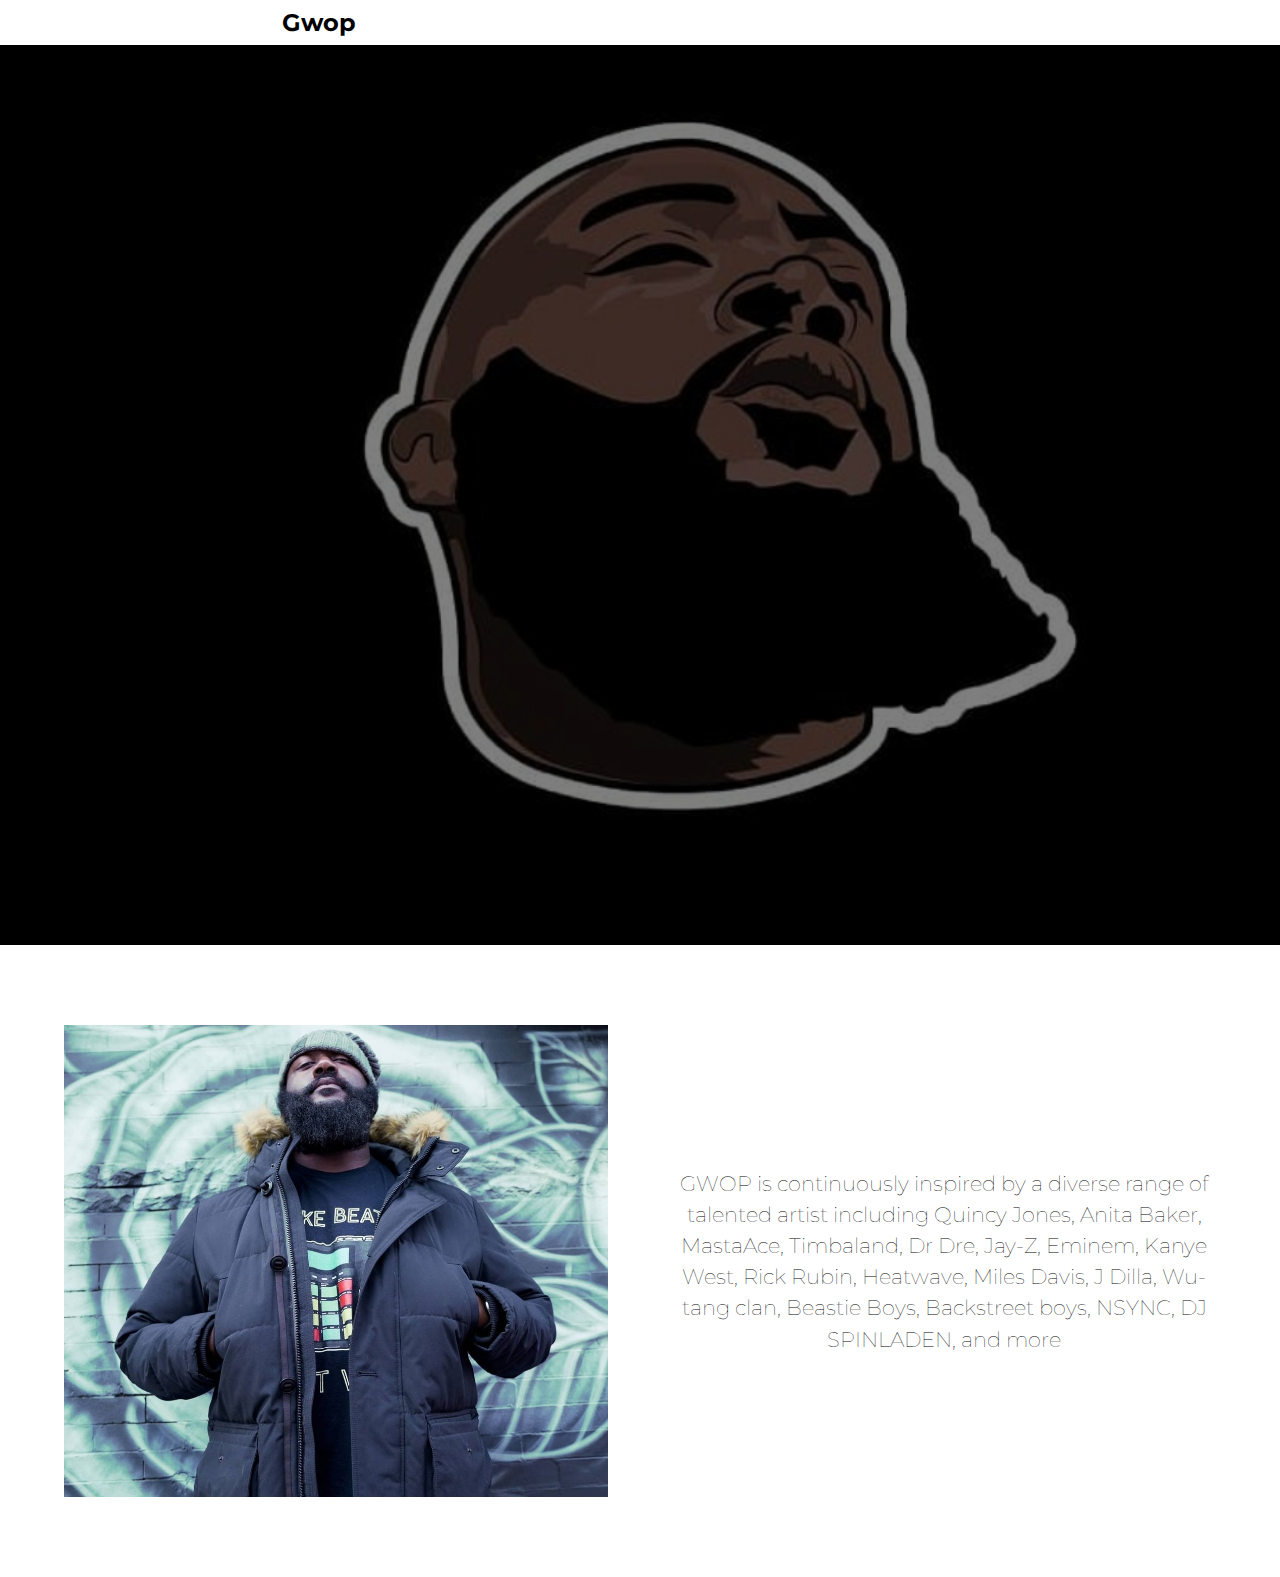
==== index.html @ ca5acf58 "first" ====
<!DOCTYPE html>
<html lang="en">
  <head>
    <meta charset="UTF-8" />
    <meta name="viewport" content="width=device-width, initial-scale=1.0" />
    <link rel="preconnect" href="https://fonts.googleapis.com" />
    <link rel="preconnect" href="https://fonts.gstatic.com" crossorigin />
    <link rel="preconnect" href="https://fonts.googleapis.com" />
    <link rel="preconnect" href="https://fonts.gstatic.com" crossorigin />
    <link rel="preconnect" href="https://fonts.googleapis.com" />
    <link rel="preconnect" href="https://fonts.gstatic.com" crossorigin />
    <link
      href="https://fonts.googleapis.com/css2?family=Montserrat:wght@300;400&display=swap"
      rel="stylesheet"
    />
    <link
      rel="stylesheet"
      href="https://cdnjs.cloudflare.com/ajax/libs/font-awesome/6.1.1/css/all.min.css"
      integrity="sha512-KfkfwYDsLkIlwQp6LFnl8zNdLGxu9YAA1QvwINks4PhcElQSvqcyVLLD9aMhXd13uQjoXtEKNosOWaZqXgel0g=="
      crossorigin="anonymous"
      referrerpolicy="no-referrer"
    />

    <link rel="stylesheet" href="style.css" />
    <title>Gwop</title>
  </head>
  <body>
    <nav>
      <div class="nav-container">
        <h2>Gwop</h2>
        <ul class="social-media">
          <li>
            <a href="https://www.instagram.com/gwop_files/?hl=en"
              ><i class="fa-brands fa-instagram fa-2x"></i
            ></a>
          </li>
          <li>
            <a
              href="https://twitter.com/The_Future_isME?t=1C3WZBpvTESBK0J8vCvY7g&s=09"
              ><i class="fa-brands fa-twitter fa-2x"></i
            ></a>
          </li>
          <li>
            <a href=" https://m.soundcloud.com/phede-celestin-782018856"
              ><i class="fa-brands fa-soundcloud fa-2x"></i
            ></a>
          </li>
        </ul>
      </div>
    </nav>

    <!-- Hero Section -->
    <section class="hero-section">
      <div class="hero-text">
        <h1>Gwop</h1>
        <p>
          GWOP is a Haitian-American music producer born and raised in East
          Flatbush, Brooklyn on February 8th, 1991. Alongside his two greatest
          influences, mother and brother, DJ SPINLADEN, GWOP pulls inspiration
          from his hometown—a melting pot of sound, culture, and music.
        </p>
      </div>
    </section>
    <!-- Section with info -->
    <section>
      <div class="info-section">
        <img src="./img/Screenshot_20220413-122522_Instagram.jpg" alt="man" />
        <p>
          GWOP is continuously inspired by a diverse range of talented artist
          including Quincy Jones, Anita Baker, MastaAce, Timbaland, Dr Dre,
          Jay-Z, Eminem, Kanye West, Rick Rubin, Heatwave, Miles Davis, J Dilla,
          Wu-tang clan, Beastie Boys, Backstreet boys, NSYNC, DJ SPINLADEN, and
          more
        </p>
      </div>
    </section>
  </body>
</html>
---- style.css ----
* {
  box-sizing: border-box;
  margin: 0;
  padding: 0;
}

body {
  font-family: 'Montserrat', sans-serif;
}

ul {
  list-style-type: none;
}

a {
  color: black;
  text-decoration-line: none;
  transition: color 0.5s;
}

a:hover {
  color: rgb(228, 228, 82);
}

/* Nav */

.nav-container {
  display: flex;
  justify-content: space-around;
  margin: 0.5rem 0;
}

.nav-container ul {
  display: flex;
  flex-direction: row;
}

.nav-container ul li {
  padding: 0 0.8rem;
}

/* Hero Section */
.hero-section {
  background-image: url('/img/Screenshot_20220413-122543_Instagram.jpg');
  height: 100vh;
  background-position: center;
  background-repeat: no-repeat;
  background-size: cover;
  position: relative;
}

.hero-section::before {
  content: '';
  position: absolute;
  height: 100%;
  width: 100%;
  background-color: rgba(0, 0, 0, 0.5);
  top: 0;
  left: 0;
  display: block;
}

.hero-text {
  animation: fade-slide-down 1.5s 0.5s cubic-bezier(0, 0.21, 0.41, 0.98)
    forwards;
  opacity: 0;
  display: flex;
  flex-direction: column;
  text-align: center;
  justify-content: center;
  align-items: center;
  color: rgb(247, 247, 90);
  min-height: 100vh;
  max-width: 1000px;
  margin: auto;
}

.hero-text h1 {
  font-size: 4rem;
  font-weight: lighter;
  z-index: 1;
}

.hero-text p {
  font-size: 1.5rem;
  font-weight: lighter;
  line-height: 1.5;
  z-index: 1;
}

/* Info Section */

.info-section {
  display: flex;
  margin: 5rem 2rem;
}
.info-section img {
  border-radius: 4px;
  width: 50%;
  padding: 0 2rem;
}

.info-section p {
  display: flex;
  justify-content: center;
  align-content: center;
  text-align: center;
  margin: auto;
  padding: 0 2rem;
  font-weight: 100;
  line-height: 1.5;
  font-size: 1.3rem;
}

/* Hero Animations */

@keyframes fade-slide-down {
  0% {
    opacity: 0;
    transform: translateY(-4rem);
  }

  100% {
    opacity: 1;
    transform: none;
  }
}
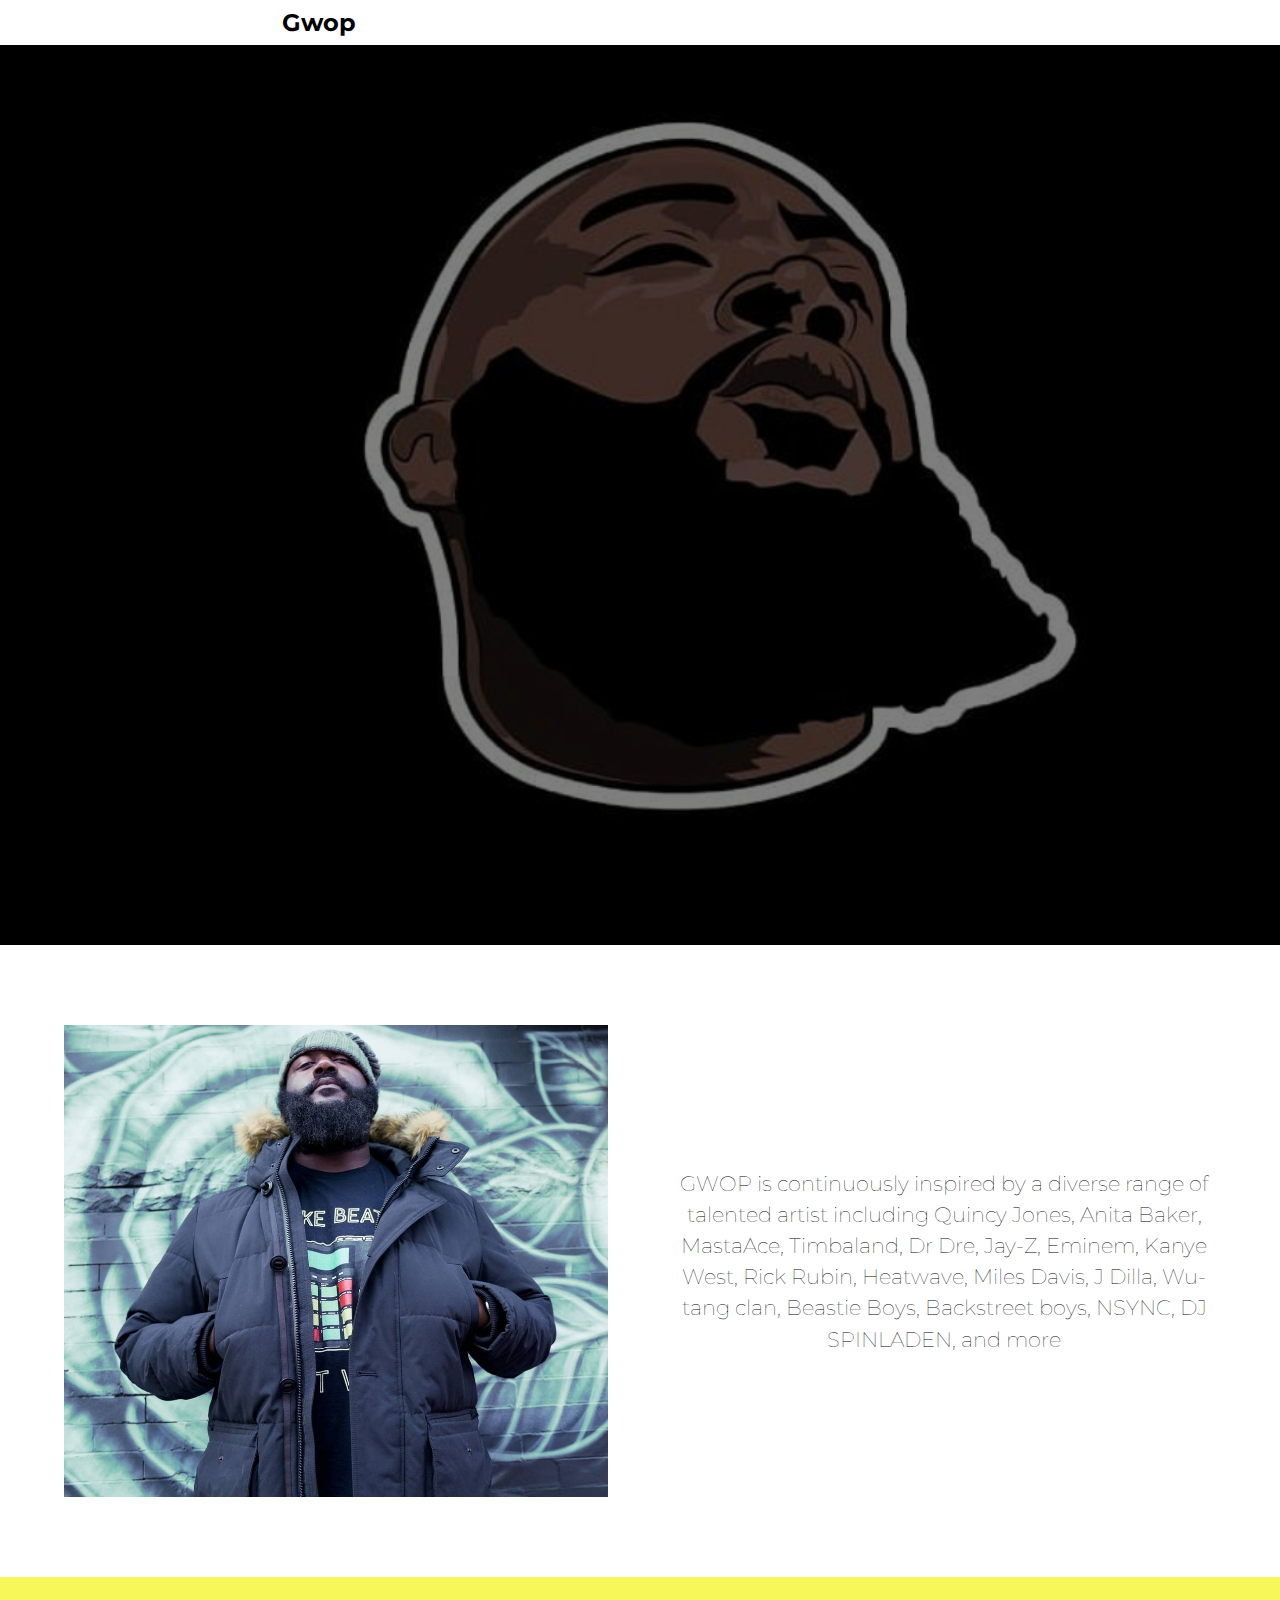
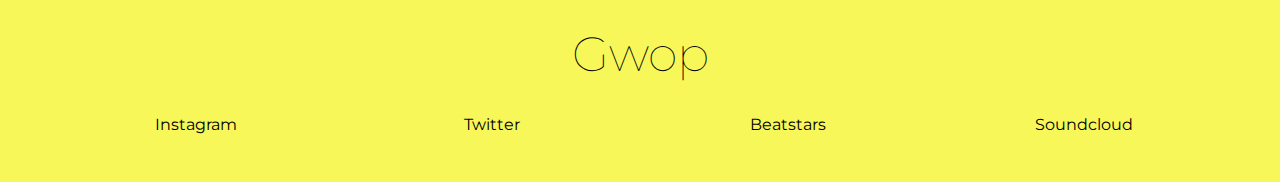
==== commit 85938f0e: "add footer" ====
--- a/index.html
+++ b/index.html
@@ -74,5 +74,24 @@
         </p>
       </div>
     </section>
+    <!-- Footer -->
+    <footer class="footer">
+      <h2>Gwop</h2>
+      <div class="social-media">
+        <a href="https://www.instagram.com/gwop_files/?hl=en"
+          >Instagram<i class="fa-brands fa-instagram fa-2x"></i
+        ></a>
+        <a
+          href="https://twitter.com/The_Future_isME?t=1C3WZBpvTESBK0J8vCvY7g&s=09"
+          >Twitter<i class="fa-brands fa-twitter fa-2x"></i
+        ></a>
+        <a href="https://www.beatstars.com/gwopfiles"
+          >Beatstars<i class="fa-solid fa-star fa-2x"></i
+        ></a>
+        <a href=" https://m.soundcloud.com/phede-celestin-782018856"
+          >Soundcloud<i class="fa-brands fa-soundcloud fa-2x"></i
+        ></a>
+      </div>
+    </footer>
   </body>
 </html>
--- a/style.css
+++ b/style.css
@@ -94,6 +94,7 @@
   display: flex;
   margin: 5rem 2rem;
 }
+
 .info-section img {
   border-radius: 4px;
   width: 50%;
@@ -112,6 +113,41 @@
   font-size: 1.3rem;
 }
 
+/* Footer */
+footer {
+  background-color: rgb(247, 247, 90);
+  padding: 3rem;
+}
+
+footer h2 {
+  font-size: 3rem;
+  font-weight: lighter;
+  display: flex;
+  justify-content: center;
+  align-content: center;
+  text-align: center;
+  margin: auto;
+  padding-bottom: 2rem;
+}
+
+footer .social-media {
+  display: grid;
+  grid-template-columns: repeat(4, 1fr);
+  justify-content: center;
+  align-items: center;
+  text-align: center;
+  margin: auto;
+}
+
+footer .social-media a {
+  display: flex;
+  flex-direction: column-reverse;
+}
+
+footer .social-media a:hover {
+  color: rgb(99, 99, 99);
+}
+
 /* Hero Animations */
 
 @keyframes fade-slide-down {
@@ -125,3 +161,5 @@
     transform: none;
   }
 }
+
+/* Mobile */
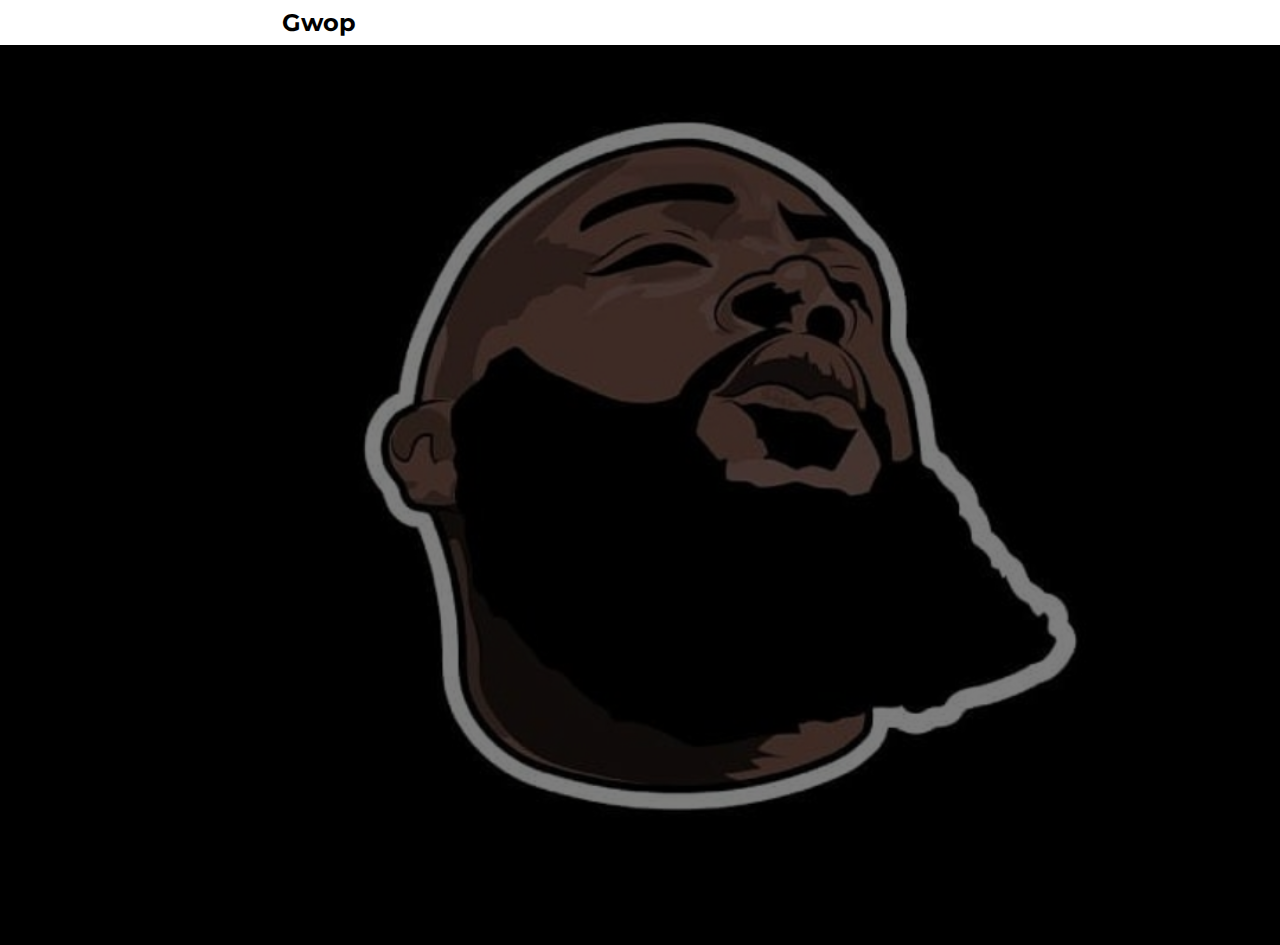
==== commit 1aa4bd76: "remove para from hero section." ====
--- a/index.html
+++ b/index.html
@@ -24,24 +24,29 @@
     <link rel="stylesheet" href="style.css" />
     <title>Gwop</title>
   </head>
-  <body>
+  <body style="overflow: hidden">
     <nav>
       <div class="nav-container">
-        <h2>Gwop</h2>
+        <h2><a href="index.html">Gwop</a></h2>
         <ul class="social-media">
           <li>
-            <a href="https://www.instagram.com/gwop_files/?hl=en"
+            <a
+              target="_blank"
+              href="https://www.instagram.com/gwop_files/?hl=en"
               ><i class="fa-brands fa-instagram fa-2x"></i
             ></a>
           </li>
           <li>
             <a
+              target="_blank"
               href="https://twitter.com/The_Future_isME?t=1C3WZBpvTESBK0J8vCvY7g&s=09"
               ><i class="fa-brands fa-twitter fa-2x"></i
             ></a>
           </li>
           <li>
-            <a href=" https://m.soundcloud.com/phede-celestin-782018856"
+            <a
+              target="_blank"
+              href=" https://m.soundcloud.com/phede-celestin-782018856"
               ><i class="fa-brands fa-soundcloud fa-2x"></i
             ></a>
           </li>
@@ -53,45 +58,8 @@
     <section class="hero-section">
       <div class="hero-text">
         <h1>Gwop</h1>
-        <p>
-          GWOP is a Haitian-American music producer born and raised in East
-          Flatbush, Brooklyn on February 8th, 1991. Alongside his two greatest
-          influences, mother and brother, DJ SPINLADEN, GWOP pulls inspiration
-          from his hometown—a melting pot of sound, culture, and music.
-        </p>
+        <button class="btn"><a href="about.html">About Gwop</a></button>
       </div>
     </section>
-    <!-- Section with info -->
-    <section>
-      <div class="info-section">
-        <img src="./img/Screenshot_20220413-122522_Instagram.jpg" alt="man" />
-        <p>
-          GWOP is continuously inspired by a diverse range of talented artist
-          including Quincy Jones, Anita Baker, MastaAce, Timbaland, Dr Dre,
-          Jay-Z, Eminem, Kanye West, Rick Rubin, Heatwave, Miles Davis, J Dilla,
-          Wu-tang clan, Beastie Boys, Backstreet boys, NSYNC, DJ SPINLADEN, and
-          more
-        </p>
-      </div>
-    </section>
-    <!-- Footer -->
-    <footer class="footer">
-      <h2>Gwop</h2>
-      <div class="social-media">
-        <a href="https://www.instagram.com/gwop_files/?hl=en"
-          >Instagram<i class="fa-brands fa-instagram fa-2x"></i
-        ></a>
-        <a
-          href="https://twitter.com/The_Future_isME?t=1C3WZBpvTESBK0J8vCvY7g&s=09"
-          >Twitter<i class="fa-brands fa-twitter fa-2x"></i
-        ></a>
-        <a href="https://www.beatstars.com/gwopfiles"
-          >Beatstars<i class="fa-solid fa-star fa-2x"></i
-        ></a>
-        <a href=" https://m.soundcloud.com/phede-celestin-782018856"
-          >Soundcloud<i class="fa-brands fa-soundcloud fa-2x"></i
-        ></a>
-      </div>
-    </footer>
   </body>
 </html>
--- a/style.css
+++ b/style.css
@@ -18,9 +18,9 @@
   transition: color 0.5s;
 }
 
-a:hover {
+/* a:hover {
   color: rgb(228, 228, 82);
-}
+} */
 
 /* Nav */
 
@@ -30,6 +30,10 @@
   margin: 0.5rem 0;
 }
 
+.nav-container a:hover {
+  color: rgb(228, 228, 82);
+}
+
 .nav-container ul {
   display: flex;
   flex-direction: row;
@@ -41,7 +45,7 @@
 
 /* Hero Section */
 .hero-section {
-  background-image: url('/img/Screenshot_20220413-122543_Instagram.jpg');
+  background-image: url('./img/Screenshot_20220413-122543_Instagram.jpg');
   height: 100vh;
   background-position: center;
   background-repeat: no-repeat;
@@ -76,8 +80,9 @@
 }
 
 .hero-text h1 {
-  font-size: 4rem;
-  font-weight: lighter;
+  font-size: 6rem;
+  font-weight: bolder;
+  letter-spacing: 5px;
   z-index: 1;
 }
 
@@ -88,6 +93,27 @@
   z-index: 1;
 }
 
+.btn {
+  background-color: rgb(247, 247, 90);
+  margin-top: 1rem;
+  padding: 1rem;
+  color: black;
+  border: none;
+  font-size: 1.5rem;
+  font-family: 'Montserrat', sans-serif;
+  font-weight: bolder;
+}
+
+.btn:hover {
+  opacity: 0.9;
+  transition: color 1s;
+}
+
+.btn a:hover {
+  color: black;
+  transition: color 0.5s;
+}
+
 /* Info Section */
 
 .info-section {
@@ -163,3 +189,35 @@
 }
 
 /* Mobile */
+
+/* Hero Text */
+@media only screen and (min-device-width: 375px) and (max-device-width: 667px) and (-webkit-min-device-pixel-ratio: 2) {
+  .hero-text {
+    padding: 0 1.3rem;
+  }
+}
+
+/* Info Section */
+@media only screen and (min-device-width: 375px) and (max-device-width: 667px) and (-webkit-min-device-pixel-ratio: 2) {
+  .info-section {
+    display: flex;
+    flex-direction: column;
+  }
+
+  .info-section img {
+    width: 100%;
+    margin-bottom: 1.5rem;
+  }
+}
+
+/* Footer social media */
+@media only screen and (min-device-width: 375px) and (max-device-width: 667px) and (-webkit-min-device-pixel-ratio: 2) {
+  footer .social-media {
+    display: grid;
+    grid-template-columns: repeat(2, 1fr);
+  }
+
+  footer .social-media a {
+    padding-bottom: 1rem;
+  }
+}
